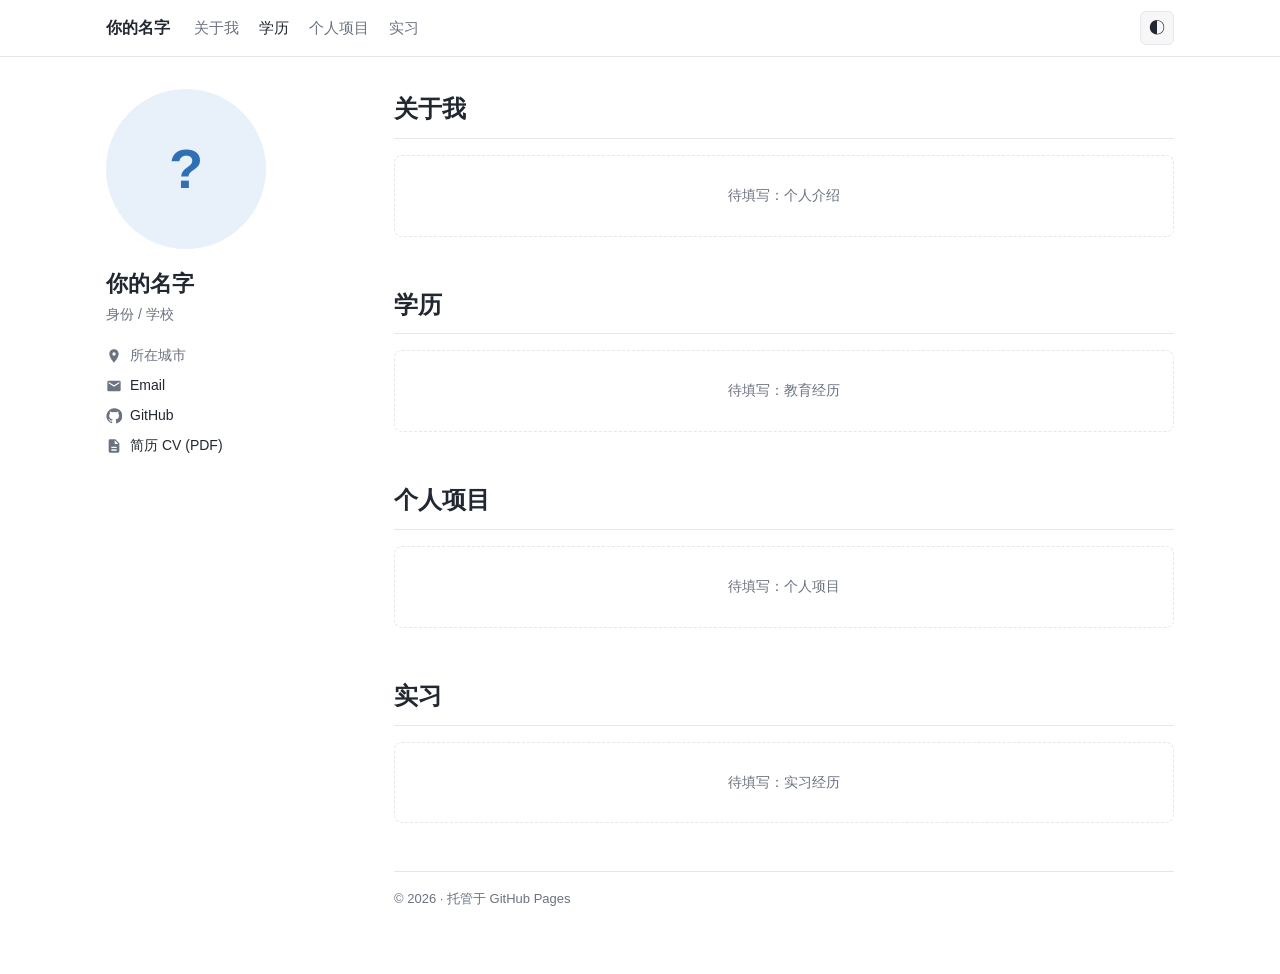
==== index.html @ 4b367ebe "Personal homepage skeleton Co-Authored-By: Claude Opus 5.5 <noreply@anthropic.com>" ====
<!doctype html>
<html lang="zh-CN">
<head>
<meta charset="utf-8">
<meta name="viewport" content="width=device-width, initial-scale=1">
<!-- ✏️ 改成你的名字 -->
<title>个人主页</title>
<meta name="description" content="个人主页：个人介绍、学历、个人项目与实习经历。">
<style>
  :root {
    --bg: #ffffff;
    --surface: #f7f7f8;
    --text: #222831;
    --muted: #6b7280;
    --line: #e5e7eb;
    --accent: #2f6fb3;
    --accent-soft: #e8f0fa;
    --warn-bg: #fff8e6;
    --warn-line: #f2c94c;
  }
  @media (prefers-color-scheme: dark) {
    :root:not([data-theme="light"]) {
      --bg: #16181d; --surface: #1f2228; --text: #e6e8eb; --muted: #9aa1ab;
      --line: #2e323a; --accent: #6aa8ec; --accent-soft: #1d2a3a;
      --warn-bg: #2a2516; --warn-line: #8a7020;
    }
  }
  :root[data-theme="dark"] {
    --bg: #16181d; --surface: #1f2228; --text: #e6e8eb; --muted: #9aa1ab;
    --line: #2e323a; --accent: #6aa8ec; --accent-soft: #1d2a3a;
    --warn-bg: #2a2516; --warn-line: #8a7020;
  }
  * { box-sizing: border-box; }
  html { scroll-behavior: smooth; scroll-padding-top: 72px; }
  body {
    margin: 0; background: var(--bg); color: var(--text);
    font-family: -apple-system, BlinkMacSystemFont, "Segoe UI", "PingFang SC",
                 "Hiragino Sans GB", "Microsoft YaHei", Roboto, sans-serif;
    font-size: 16px; line-height: 1.7;
  }
  a { color: var(--accent); text-decoration: none; }
  a:hover { text-decoration: underline; }

  /* ---------- 顶部导航 ---------- */
  .topbar {
    position: sticky; top: 0; z-index: 10;
    background: color-mix(in srgb, var(--bg) 92%, transparent);
    backdrop-filter: blur(8px);
    border-bottom: 1px solid var(--line);
  }
  .topbar-inner {
    max-width: 1100px; margin: 0 auto; padding: 0 16px;
    display: flex; align-items: center; gap: 24px; height: 56px;
  }
  .brand { font-weight: 700; color: var(--text); white-space: nowrap; }
  .nav { display: flex; gap: 20px; overflow-x: auto; scrollbar-width: none; flex: 1; }
  .nav::-webkit-scrollbar { display: none; }
  .nav a { color: var(--muted); white-space: nowrap; font-size: 15px; }
  .nav a:hover, .nav a.active { color: var(--text); text-decoration: none; }
  .theme-btn {
    border: 1px solid var(--line); background: var(--surface); color: var(--text);
    border-radius: 6px; width: 34px; height: 34px; cursor: pointer; font-size: 16px;
    flex-shrink: 0;
  }

  /* ---------- 主体布局 ---------- */
  .layout {
    max-width: 1100px; margin: 0 auto; padding: 32px 16px 64px;
    display: grid; grid-template-columns: 240px 1fr; gap: 48px;
  }
  .sidebar { position: sticky; top: 88px; align-self: start; }
  .avatar {
    width: 160px; height: 160px; border-radius: 50%; object-fit: cover;
    display: block; background: var(--accent-soft);
  }
  .avatar-fallback {
    width: 160px; height: 160px; border-radius: 50%;
    display: grid; place-items: center; font-size: 56px; font-weight: 700;
    background: var(--accent-soft); color: var(--accent);
  }
  .sidebar h1 { font-size: 22px; margin: 16px 0 2px; }
  .sidebar .role { color: var(--muted); font-size: 14px; margin: 0 0 16px; line-height: 1.5; }
  .links { list-style: none; padding: 0; margin: 0; font-size: 14px; }
  .links li { display: flex; align-items: center; gap: 8px; padding: 3px 0; color: var(--muted); }
  .links svg { width: 16px; height: 16px; flex-shrink: 0; fill: currentColor; }
  .links a { color: var(--text); }
  .links a:hover { color: var(--accent); }

  main { min-width: 0; }
  section { margin-bottom: 48px; }
  h2 {
    font-size: 24px; margin: 0 0 16px; padding-bottom: 8px;
    border-bottom: 1px solid var(--line);
  }
  h3 { font-size: 17px; margin: 0; }
  p { margin: 0 0 12px; }



  .entry { display: grid; grid-template-columns: 1fr auto; gap: 4px 16px; margin-bottom: 20px; }
  .entry .when { color: var(--muted); font-size: 14px; white-space: nowrap; font-variant-numeric: tabular-nums; }
  .entry .sub { grid-column: 1 / -1; color: var(--muted); font-size: 15px; }
  .entry .desc { grid-column: 1 / -1; font-size: 15px; margin-top: 4px; }

  .cards { display: grid; grid-template-columns: repeat(auto-fill, minmax(240px, 1fr)); gap: 16px; }
  .card {
    border: 1px solid var(--line); border-radius: 8px; padding: 16px;
    background: var(--surface);
  }
  .card p { font-size: 14px; color: var(--muted); margin: 6px 0 10px; }
  .tags { display: flex; flex-wrap: wrap; gap: 6px; }
  .tag {
    font-size: 12px; padding: 2px 8px; border-radius: 999px;
    background: var(--accent-soft); color: var(--accent);
  }


  .placeholder {
    border: 1.5px dashed var(--line); border-radius: 8px;
    padding: 28px 16px; text-align: center; color: var(--muted); font-size: 14px;
  }

  footer { color: var(--muted); font-size: 13px; border-top: 1px solid var(--line); padding-top: 16px; }

  /* ---------- 手机端 ---------- */
  @media (max-width: 760px) {
    .layout { grid-template-columns: 1fr; gap: 24px; padding-top: 24px; }
    .sidebar { position: static; display: grid; grid-template-columns: 96px 1fr; gap: 0 16px; align-items: center; }
    .avatar, .avatar-fallback { width: 96px; height: 96px; font-size: 36px; grid-row: span 2; }
    .sidebar h1 { margin-top: 0; }
    .sidebar .role { margin-bottom: 0; }
    .links { grid-column: 1 / -1; display: flex; flex-wrap: wrap; gap: 4px 16px; margin-top: 16px; }
    .brand { display: none; }
    .entry { grid-template-columns: 1fr; }
  }
</style>
</head>
<body>

<header class="topbar">
  <div class="topbar-inner">
    <!-- ✏️ 改成你的名字 -->
    <a class="brand" href="#">你的名字</a>
    <nav class="nav" id="nav">
      <a href="#about">关于我</a>
      <a href="#education">学历</a>
      <a href="#projects">个人项目</a>
      <a href="#internship">实习</a>
    </nav>
    <button class="theme-btn" id="themeBtn" aria-label="切换深浅色">◐</button>
  </div>
</header>

<div class="layout">
  <!-- ================= 左侧栏 ================= -->
  <aside class="sidebar">
    <!--
      ✏️ 头像：把你的照片命名为 avatar.jpg 放在和 index.html 同一目录，
      然后把下面这行的注释去掉，并删除 avatar-fallback 那个 div。
      <img class="avatar" src="avatar.jpg" alt="头像">
    -->
    <div class="avatar-fallback" aria-hidden="true">?</div>

    <h1>你的名字</h1>
    <p class="role">身份 / 学校</p>

    <ul class="links">
      <li>
        <svg viewBox="0 0 24 24"><path d="M12 2C8.1 2 5 5.1 5 9c0 5.2 7 13 7 13s7-7.8 7-13c0-3.9-3.1-7-7-7zm0 9.5a2.5 2.5 0 1 1 0-5 2.5 2.5 0 0 1 0 5z"/></svg>
        <span>所在城市</span>
      </li>
      <li>
        <svg viewBox="0 0 24 24"><path d="M20 4H4a2 2 0 0 0-2 2v12a2 2 0 0 0 2 2h16a2 2 0 0 0 2-2V6a2 2 0 0 0-2-2zm0 4-8 5-8-5V6l8 5 8-5v2z"/></svg>
        <a href="mailto:you@example.com">Email</a>
      </li>
      <li>
        <svg viewBox="0 0 24 24"><path d="M12 .5a11.5 11.5 0 0 0-3.6 22.4c.6.1.8-.3.8-.6v-2c-3.2.7-3.9-1.5-3.9-1.5-.5-1.3-1.3-1.7-1.3-1.7-1-.7.1-.7.1-.7 1.2.1 1.8 1.2 1.8 1.2 1 1.8 2.8 1.3 3.4 1 .1-.8.4-1.3.8-1.6-2.6-.3-5.3-1.3-5.3-5.7 0-1.3.5-2.3 1.2-3.1-.1-.3-.5-1.5.1-3.1 0 0 1-.3 3.2 1.2a11 11 0 0 1 5.8 0c2.2-1.5 3.2-1.2 3.2-1.2.6 1.6.2 2.8.1 3.1.8.8 1.2 1.9 1.2 3.1 0 4.4-2.7 5.4-5.3 5.7.4.4.8 1.1.8 2.2v3.3c0 .3.2.7.8.6A11.5 11.5 0 0 0 12 .5z"/></svg>
        <a href="https://github.com/your-username">GitHub</a>
      </li>
      <li>
        <svg viewBox="0 0 24 24"><path d="M14 2H6a2 2 0 0 0-2 2v16a2 2 0 0 0 2 2h12a2 2 0 0 0 2-2V8l-6-6zm-1 7V3.5L18.5 9H13zM8 13h8v2H8v-2zm0 4h8v2H8v-2z"/></svg>
        <a href="cv.pdf">简历 CV (PDF)</a>
      </li>
    </ul>
  </aside>

  <!-- ================= 右侧主内容 ================= -->
  <main>
    <section id="about">
      <h2>关于我</h2>
      <div class="placeholder">待填写：个人介绍</div>
      <!-- 示例：
      <p>你好！我是……</p>
      -->
    </section>

    <section id="education">
      <h2>学历</h2>
      <div class="placeholder">待填写：教育经历</div>
      <!-- 示例（每段学历复制一个 entry）：
      <div class="entry">
        <h3>学校名称 · 专业 学位</h3>
        <span class="when">2021 – 2025</span>
        <span class="sub">GPA / 排名 / 荣誉</span>
      </div>
      -->
    </section>

    <section id="projects">
      <h2>个人项目</h2>
      <div class="placeholder">待填写：个人项目</div>
      <!-- 示例（把 placeholder 换成下面的 cards，每个项目一个 card）：
      <div class="cards">
        <div class="card">
          <h3><a href="https://github.com/你的用户名/项目名">项目名称</a></h3>
          <p>一句话介绍项目。</p>
          <div class="tags"><span class="tag">技术栈</span></div>
        </div>
      </div>
      -->
    </section>

    <section id="internship">
      <h2>实习</h2>
      <div class="placeholder">待填写：实习经历</div>
      <!-- 示例（每段实习复制一个 entry）：
      <div class="entry">
        <h3>公司名称 · 职位</h3>
        <span class="when">2026.07 – 2026.09</span>
        <span class="sub">部门 / 团队</span>
        <p class="desc">做了什么、取得了什么成果。</p>
      </div>
      -->
    </section>

    <footer>
      © <span id="year"></span> · 托管于 GitHub Pages
    </footer>
  </main>
</div>

<script>
  document.getElementById('year').textContent = new Date().getFullYear();

  // 深浅色切换（记住访客的选择）
  const root = document.documentElement;
  try { const t = localStorage.getItem('theme'); if (t) root.dataset.theme = t; } catch (e) {}
  document.getElementById('themeBtn').addEventListener('click', () => {
    const dark = root.dataset.theme
      ? root.dataset.theme === 'dark'
      : matchMedia('(prefers-color-scheme: dark)').matches;
    root.dataset.theme = dark ? 'light' : 'dark';
    try { localStorage.setItem('theme', root.dataset.theme); } catch (e) {}
  });

  // 滚动时高亮当前导航项
  const links = [...document.querySelectorAll('#nav a')];
  const obs = new IntersectionObserver(entries => {
    entries.forEach(e => {
      if (e.isIntersecting) {
        links.forEach(a => a.classList.toggle('active', a.getAttribute('href') === '#' + e.target.id));
      }
    });
  }, { rootMargin: '-40% 0px -55% 0px' });
  document.querySelectorAll('main section').forEach(s => obs.observe(s));
</script>
</body>
</html>
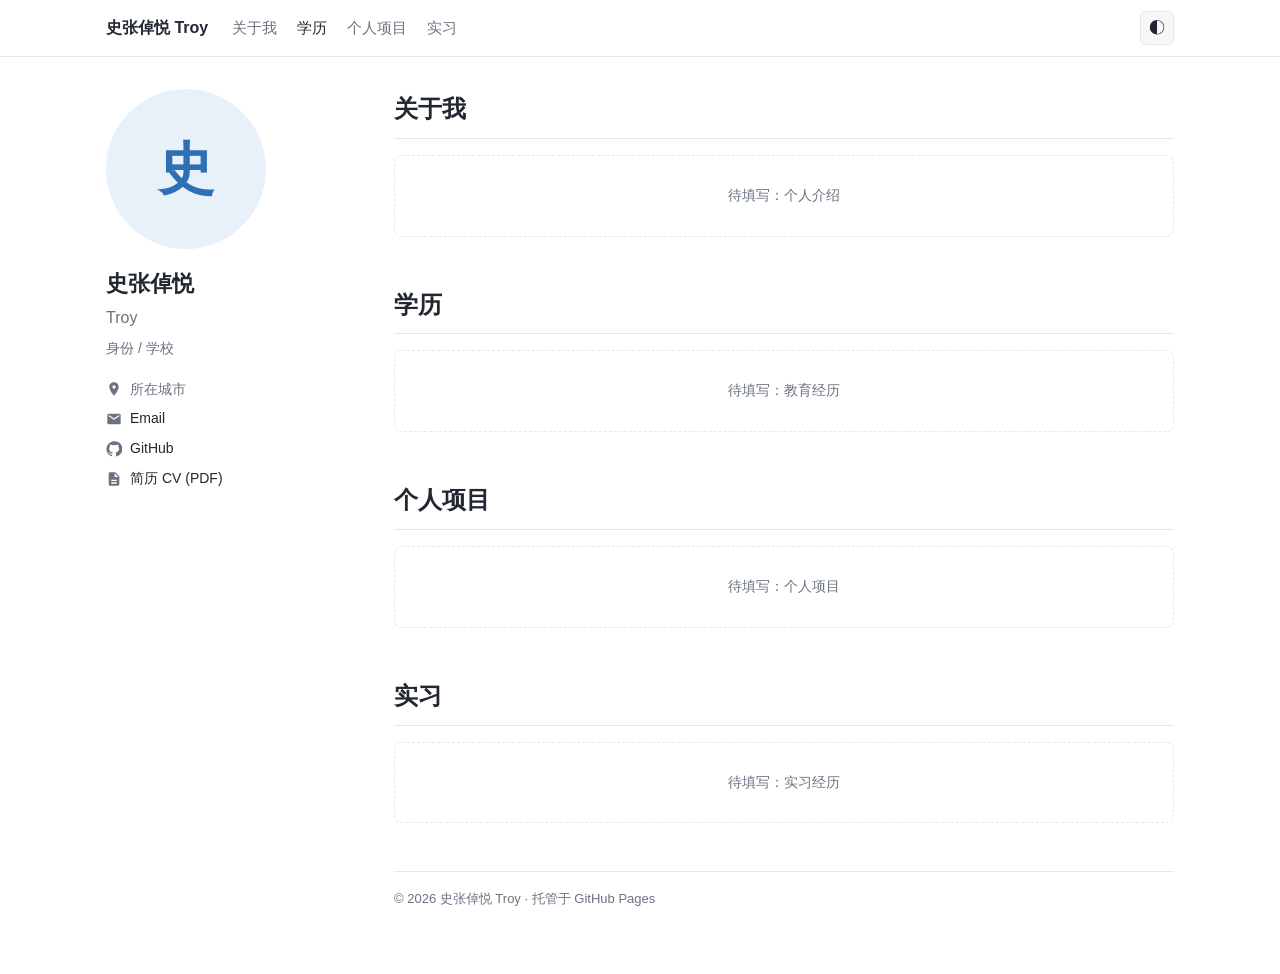
==== commit b6f6fd68: "Add name 史张倬悦 / Troy Co-Authored-By: Claude Opus 5.5 <noreply@anthropic.com>" ====
--- a/index.html
+++ b/index.html
@@ -3,9 +3,8 @@
 <head>
 <meta charset="utf-8">
 <meta name="viewport" content="width=device-width, initial-scale=1">
-<!-- ✏️ 改成你的名字 -->
-<title>个人主页</title>
-<meta name="description" content="个人主页：个人介绍、学历、个人项目与实习经历。">
+<title>史张倬悦 Troy · 个人主页</title>
+<meta name="description" content="史张倬悦（Troy）的个人主页：个人介绍、学历、个人项目与实习经历。">
 <style>
   :root {
     --bg: #ffffff;
@@ -79,6 +78,7 @@
     background: var(--accent-soft); color: var(--accent);
   }
   .sidebar h1 { font-size: 22px; margin: 16px 0 2px; }
+  .sidebar .en-name { font-size: 16px; margin: 0 0 6px; color: var(--muted); }
   .sidebar .role { color: var(--muted); font-size: 14px; margin: 0 0 16px; line-height: 1.5; }
   .links { list-style: none; padding: 0; margin: 0; font-size: 14px; }
   .links li { display: flex; align-items: center; gap: 8px; padding: 3px 0; color: var(--muted); }
@@ -126,9 +126,10 @@
   @media (max-width: 760px) {
     .layout { grid-template-columns: 1fr; gap: 24px; padding-top: 24px; }
     .sidebar { position: static; display: grid; grid-template-columns: 96px 1fr; gap: 0 16px; align-items: center; }
-    .avatar, .avatar-fallback { width: 96px; height: 96px; font-size: 36px; grid-row: span 2; }
+    .avatar, .avatar-fallback { width: 96px; height: 96px; font-size: 36px; grid-row: span 3; }
     .sidebar h1 { margin-top: 0; }
     .sidebar .role { margin-bottom: 0; }
+    .sidebar .en-name { margin: 0; }
     .links { grid-column: 1 / -1; display: flex; flex-wrap: wrap; gap: 4px 16px; margin-top: 16px; }
     .brand { display: none; }
     .entry { grid-template-columns: 1fr; }
@@ -139,8 +140,7 @@
 
 <header class="topbar">
   <div class="topbar-inner">
-    <!-- ✏️ 改成你的名字 -->
-    <a class="brand" href="#">你的名字</a>
+    <a class="brand" href="#">史张倬悦 Troy</a>
     <nav class="nav" id="nav">
       <a href="#about">关于我</a>
       <a href="#education">学历</a>
@@ -157,11 +157,12 @@
     <!--
       ✏️ 头像：把你的照片命名为 avatar.jpg 放在和 index.html 同一目录，
       然后把下面这行的注释去掉，并删除 avatar-fallback 那个 div。
-      <img class="avatar" src="avatar.jpg" alt="头像">
+      <img class="avatar" src="avatar.jpg" alt="史张倬悦的头像">
     -->
-    <div class="avatar-fallback" aria-hidden="true">?</div>
-
-    <h1>你的名字</h1>
+    <div class="avatar-fallback" aria-hidden="true">史</div>
+
+    <h1>史张倬悦</h1>
+    <p class="en-name">Troy</p>
     <p class="role">身份 / 学校</p>
 
     <ul class="links">
@@ -234,7 +235,7 @@
     </section>
 
     <footer>
-      © <span id="year"></span> · 托管于 GitHub Pages
+      © <span id="year"></span> 史张倬悦 Troy · 托管于 GitHub Pages
     </footer>
   </main>
 </div>
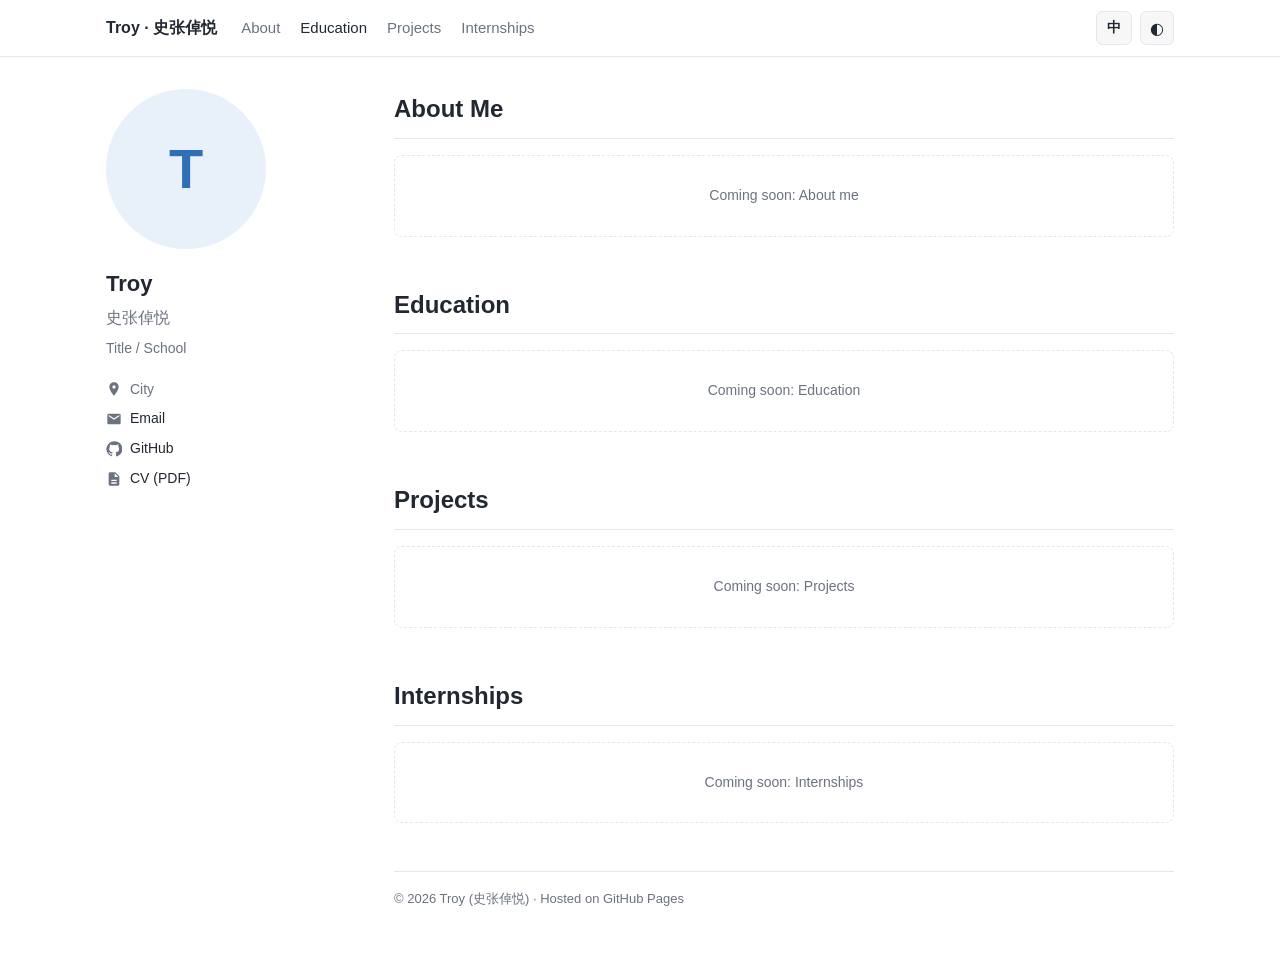
==== commit 7f5d06d9: "Add Chinese/English language toggle Co-Authored-By: Claude Opus 5.5 <noreply@anthropic.com>" ====
--- a/index.html
+++ b/index.html
@@ -1,5 +1,5 @@
 <!doctype html>
-<html lang="zh-CN">
+<html lang="zh-CN" data-lang="zh">
 <head>
 <meta charset="utf-8">
 <meta name="viewport" content="width=device-width, initial-scale=1">
@@ -56,6 +56,13 @@
   .nav::-webkit-scrollbar { display: none; }
   .nav a { color: var(--muted); white-space: nowrap; font-size: 15px; }
   .nav a:hover, .nav a.active { color: var(--text); text-decoration: none; }
+  /* 中英切换：html[data-lang] 决定显示 .zh 还是 .en */
+  html[data-lang="zh"] .en, html[data-lang="en"] .zh { display: none !important; }
+  .tools { display: flex; gap: 8px; flex-shrink: 0; }
+  .lang-btn {
+    border: 1px solid var(--line); background: var(--surface); color: var(--text);
+    border-radius: 6px; height: 34px; padding: 0 10px; cursor: pointer; font-size: 14px; font-weight: 600;
+  }
   .theme-btn {
     border: 1px solid var(--line); background: var(--surface); color: var(--text);
     border-radius: 6px; width: 34px; height: 34px; cursor: pointer; font-size: 16px;
@@ -140,14 +147,17 @@
 
 <header class="topbar">
   <div class="topbar-inner">
-    <a class="brand" href="#">史张倬悦 Troy</a>
+    <a class="brand" href="#"><span class="zh">史张倬悦 Troy</span><span class="en">Troy · 史张倬悦</span></a>
     <nav class="nav" id="nav">
-      <a href="#about">关于我</a>
-      <a href="#education">学历</a>
-      <a href="#projects">个人项目</a>
-      <a href="#internship">实习</a>
+      <a href="#about"><span class="zh">关于我</span><span class="en">About</span></a>
+      <a href="#education"><span class="zh">学历</span><span class="en">Education</span></a>
+      <a href="#projects"><span class="zh">个人项目</span><span class="en">Projects</span></a>
+      <a href="#internship"><span class="zh">实习</span><span class="en">Internships</span></a>
     </nav>
-    <button class="theme-btn" id="themeBtn" aria-label="切换深浅色">◐</button>
+    <div class="tools">
+      <button class="lang-btn" id="langBtn" aria-label="Switch language / 切换语言"><span class="zh">EN</span><span class="en">中</span></button>
+      <button class="theme-btn" id="themeBtn" aria-label="Toggle dark mode / 切换深浅色">◐</button>
+    </div>
   </div>
 </header>
 
@@ -159,16 +169,16 @@
       然后把下面这行的注释去掉，并删除 avatar-fallback 那个 div。
       <img class="avatar" src="avatar.jpg" alt="史张倬悦的头像">
     -->
-    <div class="avatar-fallback" aria-hidden="true">史</div>
-
-    <h1>史张倬悦</h1>
-    <p class="en-name">Troy</p>
-    <p class="role">身份 / 学校</p>
+    <div class="avatar-fallback" aria-hidden="true"><span class="zh">史</span><span class="en">T</span></div>
+
+    <h1><span class="zh">史张倬悦</span><span class="en">Troy</span></h1>
+    <p class="en-name"><span class="zh">Troy</span><span class="en">史张倬悦</span></p>
+    <p class="role"><span class="zh">身份 / 学校</span><span class="en">Title / School</span></p>
 
     <ul class="links">
       <li>
         <svg viewBox="0 0 24 24"><path d="M12 2C8.1 2 5 5.1 5 9c0 5.2 7 13 7 13s7-7.8 7-13c0-3.9-3.1-7-7-7zm0 9.5a2.5 2.5 0 1 1 0-5 2.5 2.5 0 0 1 0 5z"/></svg>
-        <span>所在城市</span>
+        <span><span class="zh">所在城市</span><span class="en">City</span></span>
       </li>
       <li>
         <svg viewBox="0 0 24 24"><path d="M20 4H4a2 2 0 0 0-2 2v12a2 2 0 0 0 2 2h16a2 2 0 0 0 2-2V6a2 2 0 0 0-2-2zm0 4-8 5-8-5V6l8 5 8-5v2z"/></svg>
@@ -180,7 +190,7 @@
       </li>
       <li>
         <svg viewBox="0 0 24 24"><path d="M14 2H6a2 2 0 0 0-2 2v16a2 2 0 0 0 2 2h12a2 2 0 0 0 2-2V8l-6-6zm-1 7V3.5L18.5 9H13zM8 13h8v2H8v-2zm0 4h8v2H8v-2z"/></svg>
-        <a href="cv.pdf">简历 CV (PDF)</a>
+        <a href="cv.pdf"><span class="zh">简历 (PDF)</span><span class="en">CV (PDF)</span></a>
       </li>
     </ul>
   </aside>
@@ -188,16 +198,17 @@
   <!-- ================= 右侧主内容 ================= -->
   <main>
     <section id="about">
-      <h2>关于我</h2>
-      <div class="placeholder">待填写：个人介绍</div>
-      <!-- 示例：
-      <p>你好！我是……</p>
+      <h2><span class="zh">关于我</span><span class="en">About Me</span></h2>
+      <div class="placeholder"><span class="zh">待填写：个人介绍</span><span class="en">Coming soon: About me</span></div>
+      <!-- 示例（中英文各写一份，class="zh" 中文、class="en" 英文）：
+      <p class="zh">你好！我是……</p>
+      <p class="en">Hi! I'm Troy……</p>
       -->
     </section>
 
     <section id="education">
-      <h2>学历</h2>
-      <div class="placeholder">待填写：教育经历</div>
+      <h2><span class="zh">学历</span><span class="en">Education</span></h2>
+      <div class="placeholder"><span class="zh">待填写：教育经历</span><span class="en">Coming soon: Education</span></div>
       <!-- 示例（每段学历复制一个 entry）：
       <div class="entry">
         <h3>学校名称 · 专业 学位</h3>
@@ -208,8 +219,8 @@
     </section>
 
     <section id="projects">
-      <h2>个人项目</h2>
-      <div class="placeholder">待填写：个人项目</div>
+      <h2><span class="zh">个人项目</span><span class="en">Projects</span></h2>
+      <div class="placeholder"><span class="zh">待填写：个人项目</span><span class="en">Coming soon: Projects</span></div>
       <!-- 示例（把 placeholder 换成下面的 cards，每个项目一个 card）：
       <div class="cards">
         <div class="card">
@@ -222,8 +233,8 @@
     </section>
 
     <section id="internship">
-      <h2>实习</h2>
-      <div class="placeholder">待填写：实习经历</div>
+      <h2><span class="zh">实习</span><span class="en">Internships</span></h2>
+      <div class="placeholder"><span class="zh">待填写：实习经历</span><span class="en">Coming soon: Internships</span></div>
       <!-- 示例（每段实习复制一个 entry）：
       <div class="entry">
         <h3>公司名称 · 职位</h3>
@@ -235,13 +246,31 @@
     </section>
 
     <footer>
-      © <span id="year"></span> 史张倬悦 Troy · 托管于 GitHub Pages
+      © <span id="year"></span> <span class="zh">史张倬悦 Troy · 托管于 GitHub Pages</span><span class="en">Troy (史张倬悦) · Hosted on GitHub Pages</span>
     </footer>
   </main>
 </div>
 
 <script>
   document.getElementById('year').textContent = new Date().getFullYear();
+
+  // 中英文切换：优先用访客上次的选择，否则按浏览器语言
+  const TITLES = { zh: '史张倬悦 Troy · 个人主页', en: 'Troy (史张倬悦) · Personal Homepage' };
+  function setLang(lang) {
+    document.documentElement.dataset.lang = lang;
+    document.documentElement.lang = lang === 'zh' ? 'zh-CN' : 'en';
+    document.title = TITLES[lang];
+    try { localStorage.setItem('lang', lang); } catch (e) {}
+  }
+  let initLang = null;
+  try { initLang = localStorage.getItem('lang'); } catch (e) {}
+  if (initLang !== 'zh' && initLang !== 'en') {
+    initLang = (navigator.language || 'zh').toLowerCase().startsWith('zh') ? 'zh' : 'en';
+  }
+  setLang(initLang);
+  document.getElementById('langBtn').addEventListener('click', () => {
+    setLang(document.documentElement.dataset.lang === 'zh' ? 'en' : 'zh');
+  });
 
   // 深浅色切换（记住访客的选择）
   const root = document.documentElement;
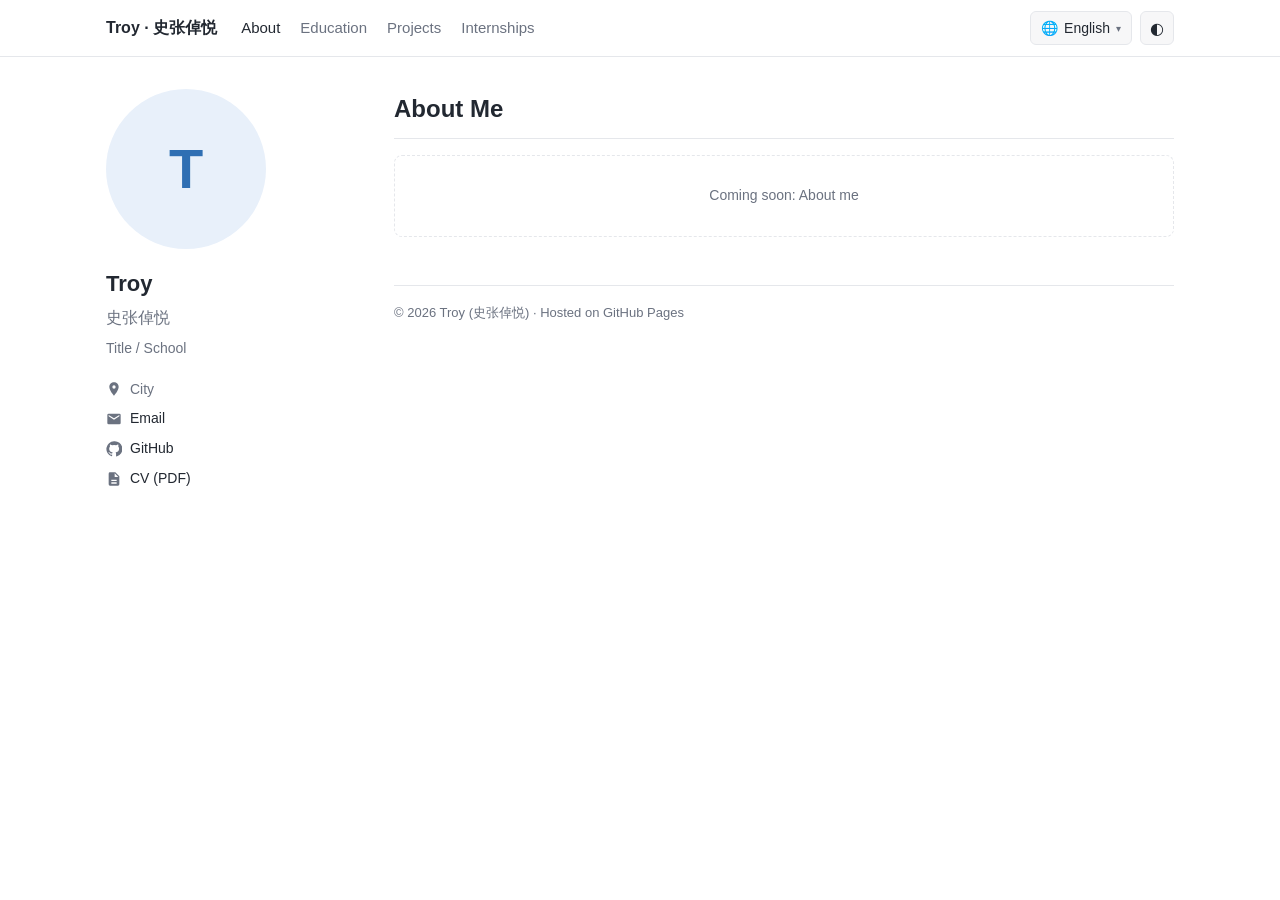
==== commit 1b27ff1e: "Split into separate pages; language dropdown menu Co-Authored-By: Claude Opus 5.5 <noreply@anthropic" ====
--- a/index.html
+++ b/index.html
@@ -4,295 +4,39 @@
 <meta charset="utf-8">
 <meta name="viewport" content="width=device-width, initial-scale=1">
 <title>史张倬悦 Troy · 个人主页</title>
-<meta name="description" content="史张倬悦（Troy）的个人主页：个人介绍、学历、个人项目与实习经历。">
-<style>
-  :root {
-    --bg: #ffffff;
-    --surface: #f7f7f8;
-    --text: #222831;
-    --muted: #6b7280;
-    --line: #e5e7eb;
-    --accent: #2f6fb3;
-    --accent-soft: #e8f0fa;
-    --warn-bg: #fff8e6;
-    --warn-line: #f2c94c;
-  }
-  @media (prefers-color-scheme: dark) {
-    :root:not([data-theme="light"]) {
-      --bg: #16181d; --surface: #1f2228; --text: #e6e8eb; --muted: #9aa1ab;
-      --line: #2e323a; --accent: #6aa8ec; --accent-soft: #1d2a3a;
-      --warn-bg: #2a2516; --warn-line: #8a7020;
-    }
-  }
-  :root[data-theme="dark"] {
-    --bg: #16181d; --surface: #1f2228; --text: #e6e8eb; --muted: #9aa1ab;
-    --line: #2e323a; --accent: #6aa8ec; --accent-soft: #1d2a3a;
-    --warn-bg: #2a2516; --warn-line: #8a7020;
-  }
-  * { box-sizing: border-box; }
-  html { scroll-behavior: smooth; scroll-padding-top: 72px; }
-  body {
-    margin: 0; background: var(--bg); color: var(--text);
-    font-family: -apple-system, BlinkMacSystemFont, "Segoe UI", "PingFang SC",
-                 "Hiragino Sans GB", "Microsoft YaHei", Roboto, sans-serif;
-    font-size: 16px; line-height: 1.7;
-  }
-  a { color: var(--accent); text-decoration: none; }
-  a:hover { text-decoration: underline; }
-
-  /* ---------- 顶部导航 ---------- */
-  .topbar {
-    position: sticky; top: 0; z-index: 10;
-    background: color-mix(in srgb, var(--bg) 92%, transparent);
-    backdrop-filter: blur(8px);
-    border-bottom: 1px solid var(--line);
-  }
-  .topbar-inner {
-    max-width: 1100px; margin: 0 auto; padding: 0 16px;
-    display: flex; align-items: center; gap: 24px; height: 56px;
-  }
-  .brand { font-weight: 700; color: var(--text); white-space: nowrap; }
-  .nav { display: flex; gap: 20px; overflow-x: auto; scrollbar-width: none; flex: 1; }
-  .nav::-webkit-scrollbar { display: none; }
-  .nav a { color: var(--muted); white-space: nowrap; font-size: 15px; }
-  .nav a:hover, .nav a.active { color: var(--text); text-decoration: none; }
-  /* 中英切换：html[data-lang] 决定显示 .zh 还是 .en */
-  html[data-lang="zh"] .en, html[data-lang="en"] .zh { display: none !important; }
-  .tools { display: flex; gap: 8px; flex-shrink: 0; }
-  .lang-btn {
-    border: 1px solid var(--line); background: var(--surface); color: var(--text);
-    border-radius: 6px; height: 34px; padding: 0 10px; cursor: pointer; font-size: 14px; font-weight: 600;
-  }
-  .theme-btn {
-    border: 1px solid var(--line); background: var(--surface); color: var(--text);
-    border-radius: 6px; width: 34px; height: 34px; cursor: pointer; font-size: 16px;
-    flex-shrink: 0;
-  }
-
-  /* ---------- 主体布局 ---------- */
-  .layout {
-    max-width: 1100px; margin: 0 auto; padding: 32px 16px 64px;
-    display: grid; grid-template-columns: 240px 1fr; gap: 48px;
-  }
-  .sidebar { position: sticky; top: 88px; align-self: start; }
-  .avatar {
-    width: 160px; height: 160px; border-radius: 50%; object-fit: cover;
-    display: block; background: var(--accent-soft);
-  }
-  .avatar-fallback {
-    width: 160px; height: 160px; border-radius: 50%;
-    display: grid; place-items: center; font-size: 56px; font-weight: 700;
-    background: var(--accent-soft); color: var(--accent);
-  }
-  .sidebar h1 { font-size: 22px; margin: 16px 0 2px; }
-  .sidebar .en-name { font-size: 16px; margin: 0 0 6px; color: var(--muted); }
-  .sidebar .role { color: var(--muted); font-size: 14px; margin: 0 0 16px; line-height: 1.5; }
-  .links { list-style: none; padding: 0; margin: 0; font-size: 14px; }
-  .links li { display: flex; align-items: center; gap: 8px; padding: 3px 0; color: var(--muted); }
-  .links svg { width: 16px; height: 16px; flex-shrink: 0; fill: currentColor; }
-  .links a { color: var(--text); }
-  .links a:hover { color: var(--accent); }
-
-  main { min-width: 0; }
-  section { margin-bottom: 48px; }
-  h2 {
-    font-size: 24px; margin: 0 0 16px; padding-bottom: 8px;
-    border-bottom: 1px solid var(--line);
-  }
-  h3 { font-size: 17px; margin: 0; }
-  p { margin: 0 0 12px; }
-
-
-
-  .entry { display: grid; grid-template-columns: 1fr auto; gap: 4px 16px; margin-bottom: 20px; }
-  .entry .when { color: var(--muted); font-size: 14px; white-space: nowrap; font-variant-numeric: tabular-nums; }
-  .entry .sub { grid-column: 1 / -1; color: var(--muted); font-size: 15px; }
-  .entry .desc { grid-column: 1 / -1; font-size: 15px; margin-top: 4px; }
-
-  .cards { display: grid; grid-template-columns: repeat(auto-fill, minmax(240px, 1fr)); gap: 16px; }
-  .card {
-    border: 1px solid var(--line); border-radius: 8px; padding: 16px;
-    background: var(--surface);
-  }
-  .card p { font-size: 14px; color: var(--muted); margin: 6px 0 10px; }
-  .tags { display: flex; flex-wrap: wrap; gap: 6px; }
-  .tag {
-    font-size: 12px; padding: 2px 8px; border-radius: 999px;
-    background: var(--accent-soft); color: var(--accent);
-  }
-
-
-  .placeholder {
-    border: 1.5px dashed var(--line); border-radius: 8px;
-    padding: 28px 16px; text-align: center; color: var(--muted); font-size: 14px;
-  }
-
-  footer { color: var(--muted); font-size: 13px; border-top: 1px solid var(--line); padding-top: 16px; }
-
-  /* ---------- 手机端 ---------- */
-  @media (max-width: 760px) {
-    .layout { grid-template-columns: 1fr; gap: 24px; padding-top: 24px; }
-    .sidebar { position: static; display: grid; grid-template-columns: 96px 1fr; gap: 0 16px; align-items: center; }
-    .avatar, .avatar-fallback { width: 96px; height: 96px; font-size: 36px; grid-row: span 3; }
-    .sidebar h1 { margin-top: 0; }
-    .sidebar .role { margin-bottom: 0; }
-    .sidebar .en-name { margin: 0; }
-    .links { grid-column: 1 / -1; display: flex; flex-wrap: wrap; gap: 4px 16px; margin-top: 16px; }
-    .brand { display: none; }
-    .entry { grid-template-columns: 1fr; }
-  }
-</style>
+<meta name="description" content="史张倬悦（Troy）的个人主页 · Personal homepage of Troy">
+<link rel="stylesheet" href="assets/style.css">
+<script>
+  // 尽早设置语言和深浅色，避免页面闪一下
+  (function () {
+    var r = document.documentElement, l = null, th = null;
+    try { l = localStorage.getItem('lang'); th = localStorage.getItem('theme'); } catch (e) {}
+    if (l !== 'zh' && l !== 'en') l = (navigator.language || 'zh').toLowerCase().indexOf('zh') === 0 ? 'zh' : 'en';
+    r.dataset.lang = l; r.lang = l === 'zh' ? 'zh-CN' : 'en';
+    if (th) r.dataset.theme = th;
+  })();
+</script>
 </head>
-<body>
-
-<header class="topbar">
-  <div class="topbar-inner">
-    <a class="brand" href="#"><span class="zh">史张倬悦 Troy</span><span class="en">Troy · 史张倬悦</span></a>
-    <nav class="nav" id="nav">
-      <a href="#about"><span class="zh">关于我</span><span class="en">About</span></a>
-      <a href="#education"><span class="zh">学历</span><span class="en">Education</span></a>
-      <a href="#projects"><span class="zh">个人项目</span><span class="en">Projects</span></a>
-      <a href="#internship"><span class="zh">实习</span><span class="en">Internships</span></a>
-    </nav>
-    <div class="tools">
-      <button class="lang-btn" id="langBtn" aria-label="Switch language / 切换语言"><span class="zh">EN</span><span class="en">中</span></button>
-      <button class="theme-btn" id="themeBtn" aria-label="Toggle dark mode / 切换深浅色">◐</button>
-    </div>
-  </div>
-</header>
-
+<body data-page="about" data-title='{"zh":"史张倬悦 Troy · 个人主页","en":"Troy (史张倬悦) · Personal Homepage"}'>
+<div id="topbar"></div>
 <div class="layout">
-  <!-- ================= 左侧栏 ================= -->
-  <aside class="sidebar">
-    <!--
-      ✏️ 头像：把你的照片命名为 avatar.jpg 放在和 index.html 同一目录，
-      然后把下面这行的注释去掉，并删除 avatar-fallback 那个 div。
-      <img class="avatar" src="avatar.jpg" alt="史张倬悦的头像">
-    -->
-    <div class="avatar-fallback" aria-hidden="true"><span class="zh">史</span><span class="en">T</span></div>
-
-    <h1><span class="zh">史张倬悦</span><span class="en">Troy</span></h1>
-    <p class="en-name"><span class="zh">Troy</span><span class="en">史张倬悦</span></p>
-    <p class="role"><span class="zh">身份 / 学校</span><span class="en">Title / School</span></p>
-
-    <ul class="links">
-      <li>
-        <svg viewBox="0 0 24 24"><path d="M12 2C8.1 2 5 5.1 5 9c0 5.2 7 13 7 13s7-7.8 7-13c0-3.9-3.1-7-7-7zm0 9.5a2.5 2.5 0 1 1 0-5 2.5 2.5 0 0 1 0 5z"/></svg>
-        <span><span class="zh">所在城市</span><span class="en">City</span></span>
-      </li>
-      <li>
-        <svg viewBox="0 0 24 24"><path d="M20 4H4a2 2 0 0 0-2 2v12a2 2 0 0 0 2 2h16a2 2 0 0 0 2-2V6a2 2 0 0 0-2-2zm0 4-8 5-8-5V6l8 5 8-5v2z"/></svg>
-        <a href="mailto:you@example.com">Email</a>
-      </li>
-      <li>
-        <svg viewBox="0 0 24 24"><path d="M12 .5a11.5 11.5 0 0 0-3.6 22.4c.6.1.8-.3.8-.6v-2c-3.2.7-3.9-1.5-3.9-1.5-.5-1.3-1.3-1.7-1.3-1.7-1-.7.1-.7.1-.7 1.2.1 1.8 1.2 1.8 1.2 1 1.8 2.8 1.3 3.4 1 .1-.8.4-1.3.8-1.6-2.6-.3-5.3-1.3-5.3-5.7 0-1.3.5-2.3 1.2-3.1-.1-.3-.5-1.5.1-3.1 0 0 1-.3 3.2 1.2a11 11 0 0 1 5.8 0c2.2-1.5 3.2-1.2 3.2-1.2.6 1.6.2 2.8.1 3.1.8.8 1.2 1.9 1.2 3.1 0 4.4-2.7 5.4-5.3 5.7.4.4.8 1.1.8 2.2v3.3c0 .3.2.7.8.6A11.5 11.5 0 0 0 12 .5z"/></svg>
-        <a href="https://github.com/your-username">GitHub</a>
-      </li>
-      <li>
-        <svg viewBox="0 0 24 24"><path d="M14 2H6a2 2 0 0 0-2 2v16a2 2 0 0 0 2 2h12a2 2 0 0 0 2-2V8l-6-6zm-1 7V3.5L18.5 9H13zM8 13h8v2H8v-2zm0 4h8v2H8v-2z"/></svg>
-        <a href="cv.pdf"><span class="zh">简历 (PDF)</span><span class="en">CV (PDF)</span></a>
-      </li>
-    </ul>
-  </aside>
-
-  <!-- ================= 右侧主内容 ================= -->
+  <div id="sidebar"></div>
   <main>
-    <section id="about">
+    <section>
       <h2><span class="zh">关于我</span><span class="en">About Me</span></h2>
       <div class="placeholder"><span class="zh">待填写：个人介绍</span><span class="en">Coming soon: About me</span></div>
-      <!-- 示例（中英文各写一份，class="zh" 中文、class="en" 英文）：
-      <p class="zh">你好！我是……</p>
+      <!-- ✏️ 在这里写个人介绍，中英文各一份，然后删掉上面的 placeholder：
+      <p class="zh">你好！我是史张倬悦……</p>
       <p class="en">Hi! I'm Troy……</p>
       -->
     </section>
 
-    <section id="education">
-      <h2><span class="zh">学历</span><span class="en">Education</span></h2>
-      <div class="placeholder"><span class="zh">待填写：教育经历</span><span class="en">Coming soon: Education</span></div>
-      <!-- 示例（每段学历复制一个 entry）：
-      <div class="entry">
-        <h3>学校名称 · 专业 学位</h3>
-        <span class="when">2021 – 2025</span>
-        <span class="sub">GPA / 排名 / 荣誉</span>
-      </div>
-      -->
-    </section>
-
-    <section id="projects">
-      <h2><span class="zh">个人项目</span><span class="en">Projects</span></h2>
-      <div class="placeholder"><span class="zh">待填写：个人项目</span><span class="en">Coming soon: Projects</span></div>
-      <!-- 示例（把 placeholder 换成下面的 cards，每个项目一个 card）：
-      <div class="cards">
-        <div class="card">
-          <h3><a href="https://github.com/你的用户名/项目名">项目名称</a></h3>
-          <p>一句话介绍项目。</p>
-          <div class="tags"><span class="tag">技术栈</span></div>
-        </div>
-      </div>
-      -->
-    </section>
-
-    <section id="internship">
-      <h2><span class="zh">实习</span><span class="en">Internships</span></h2>
-      <div class="placeholder"><span class="zh">待填写：实习经历</span><span class="en">Coming soon: Internships</span></div>
-      <!-- 示例（每段实习复制一个 entry）：
-      <div class="entry">
-        <h3>公司名称 · 职位</h3>
-        <span class="when">2026.07 – 2026.09</span>
-        <span class="sub">部门 / 团队</span>
-        <p class="desc">做了什么、取得了什么成果。</p>
-      </div>
-      -->
-    </section>
-
     <footer>
-      © <span id="year"></span> <span class="zh">史张倬悦 Troy · 托管于 GitHub Pages</span><span class="en">Troy (史张倬悦) · Hosted on GitHub Pages</span>
+      © <span id="year"></span>
+      <span class="zh">史张倬悦 Troy · 托管于 GitHub Pages</span><span class="en">Troy (史张倬悦) · Hosted on GitHub Pages</span>
     </footer>
   </main>
 </div>
-
-<script>
-  document.getElementById('year').textContent = new Date().getFullYear();
-
-  // 中英文切换：优先用访客上次的选择，否则按浏览器语言
-  const TITLES = { zh: '史张倬悦 Troy · 个人主页', en: 'Troy (史张倬悦) · Personal Homepage' };
-  function setLang(lang) {
-    document.documentElement.dataset.lang = lang;
-    document.documentElement.lang = lang === 'zh' ? 'zh-CN' : 'en';
-    document.title = TITLES[lang];
-    try { localStorage.setItem('lang', lang); } catch (e) {}
-  }
-  let initLang = null;
-  try { initLang = localStorage.getItem('lang'); } catch (e) {}
-  if (initLang !== 'zh' && initLang !== 'en') {
-    initLang = (navigator.language || 'zh').toLowerCase().startsWith('zh') ? 'zh' : 'en';
-  }
-  setLang(initLang);
-  document.getElementById('langBtn').addEventListener('click', () => {
-    setLang(document.documentElement.dataset.lang === 'zh' ? 'en' : 'zh');
-  });
-
-  // 深浅色切换（记住访客的选择）
-  const root = document.documentElement;
-  try { const t = localStorage.getItem('theme'); if (t) root.dataset.theme = t; } catch (e) {}
-  document.getElementById('themeBtn').addEventListener('click', () => {
-    const dark = root.dataset.theme
-      ? root.dataset.theme === 'dark'
-      : matchMedia('(prefers-color-scheme: dark)').matches;
-    root.dataset.theme = dark ? 'light' : 'dark';
-    try { localStorage.setItem('theme', root.dataset.theme); } catch (e) {}
-  });
-
-  // 滚动时高亮当前导航项
-  const links = [...document.querySelectorAll('#nav a')];
-  const obs = new IntersectionObserver(entries => {
-    entries.forEach(e => {
-      if (e.isIntersecting) {
-        links.forEach(a => a.classList.toggle('active', a.getAttribute('href') === '#' + e.target.id));
-      }
-    });
-  }, { rootMargin: '-40% 0px -55% 0px' });
-  document.querySelectorAll('main section').forEach(s => obs.observe(s));
-</script>
+<script src="assets/site.js"></script>
 </body>
 </html>
--- a/assets/style.css
+++ b/assets/style.css
@@ -0,0 +1,156 @@
+  :root {
+    --bg: #ffffff;
+    --surface: #f7f7f8;
+    --text: #222831;
+    --muted: #6b7280;
+    --line: #e5e7eb;
+    --accent: #2f6fb3;
+    --accent-soft: #e8f0fa;
+    --warn-bg: #fff8e6;
+    --warn-line: #f2c94c;
+  }
+  @media (prefers-color-scheme: dark) {
+    :root:not([data-theme="light"]) {
+      --bg: #16181d; --surface: #1f2228; --text: #e6e8eb; --muted: #9aa1ab;
+      --line: #2e323a; --accent: #6aa8ec; --accent-soft: #1d2a3a;
+      --warn-bg: #2a2516; --warn-line: #8a7020;
+    }
+  }
+  :root[data-theme="dark"] {
+    --bg: #16181d; --surface: #1f2228; --text: #e6e8eb; --muted: #9aa1ab;
+    --line: #2e323a; --accent: #6aa8ec; --accent-soft: #1d2a3a;
+    --warn-bg: #2a2516; --warn-line: #8a7020;
+  }
+  * { box-sizing: border-box; }
+  html { scroll-behavior: smooth; scroll-padding-top: 72px; }
+  body {
+    margin: 0; background: var(--bg); color: var(--text);
+    font-family: -apple-system, BlinkMacSystemFont, "Segoe UI", "PingFang SC",
+                 "Hiragino Sans GB", "Microsoft YaHei", Roboto, sans-serif;
+    font-size: 16px; line-height: 1.7;
+  }
+  a { color: var(--accent); text-decoration: none; }
+  a:hover { text-decoration: underline; }
+
+  /* ---------- 顶部导航 ---------- */
+  .topbar {
+    position: sticky; top: 0; z-index: 10;
+    background: color-mix(in srgb, var(--bg) 92%, transparent);
+    backdrop-filter: blur(8px);
+    border-bottom: 1px solid var(--line);
+  }
+  .topbar-inner {
+    max-width: 1100px; margin: 0 auto; padding: 0 16px;
+    display: flex; align-items: center; gap: 24px; height: 56px;
+  }
+  .brand { font-weight: 700; color: var(--text); white-space: nowrap; }
+  .nav { display: flex; gap: 20px; overflow-x: auto; scrollbar-width: none; flex: 1; }
+  .nav::-webkit-scrollbar { display: none; }
+  .nav a { color: var(--muted); white-space: nowrap; font-size: 15px; }
+  .nav a:hover, .nav a.active { color: var(--text); text-decoration: none; }
+  /* 中英切换：html[data-lang] 决定显示 .zh 还是 .en */
+  html[data-lang="zh"] .en, html[data-lang="en"] .zh { display: none !important; }
+  .tools { display: flex; gap: 8px; flex-shrink: 0; }
+  .lang { position: relative; }
+  .lang-btn {
+    border: 1px solid var(--line); background: var(--surface); color: var(--text);
+    border-radius: 6px; height: 34px; padding: 0 10px; cursor: pointer; font-size: 14px;
+    display: flex; align-items: center; gap: 6px; white-space: nowrap;
+  }
+  .lang-btn .caret { font-size: 10px; color: var(--muted); }
+  .lang-menu {
+    position: absolute; right: 0; top: calc(100% + 6px); min-width: 140px;
+    background: var(--bg); border: 1px solid var(--line); border-radius: 8px;
+    box-shadow: 0 8px 24px rgba(0,0,0,.12); padding: 4px; margin: 0; list-style: none;
+  }
+  .lang-menu[hidden] { display: none; }
+  .lang-menu button {
+    width: 100%; display: flex; justify-content: space-between; align-items: center;
+    background: none; border: 0; color: var(--text); font: inherit; font-size: 14px;
+    padding: 8px 10px; border-radius: 6px; cursor: pointer; text-align: left;
+  }
+  .lang-menu button:hover, .lang-menu button:focus-visible { background: var(--surface); outline: none; }
+  .lang-menu .check { color: var(--accent); visibility: hidden; }
+  .lang-menu button[aria-checked="true"] .check { visibility: visible; }
+  .lang-menu button[aria-checked="true"] { font-weight: 600; }
+
+  .theme-btn {
+    border: 1px solid var(--line); background: var(--surface); color: var(--text);
+    border-radius: 6px; width: 34px; height: 34px; cursor: pointer; font-size: 16px;
+    flex-shrink: 0;
+  }
+
+  /* ---------- 主体布局 ---------- */
+  .layout {
+    max-width: 1100px; margin: 0 auto; padding: 32px 16px 64px;
+    display: grid; grid-template-columns: 240px 1fr; gap: 48px;
+  }
+  .sidebar { position: sticky; top: 88px; align-self: start; }
+  .avatar {
+    width: 160px; height: 160px; border-radius: 50%; object-fit: cover;
+    display: block; background: var(--accent-soft);
+  }
+  .avatar-fallback {
+    width: 160px; height: 160px; border-radius: 50%;
+    display: grid; place-items: center; font-size: 56px; font-weight: 700;
+    background: var(--accent-soft); color: var(--accent);
+  }
+  .sidebar h1 { font-size: 22px; margin: 16px 0 2px; }
+  .sidebar .en-name { font-size: 16px; margin: 0 0 6px; color: var(--muted); }
+  .sidebar .role { color: var(--muted); font-size: 14px; margin: 0 0 16px; line-height: 1.5; }
+  .links { list-style: none; padding: 0; margin: 0; font-size: 14px; }
+  .links li { display: flex; align-items: center; gap: 8px; padding: 3px 0; color: var(--muted); }
+  .links svg { width: 16px; height: 16px; flex-shrink: 0; fill: currentColor; }
+  .links a { color: var(--text); }
+  .links a:hover { color: var(--accent); }
+
+  main { min-width: 0; }
+  section { margin-bottom: 48px; }
+  h2 {
+    font-size: 24px; margin: 0 0 16px; padding-bottom: 8px;
+    border-bottom: 1px solid var(--line);
+  }
+  h3 { font-size: 17px; margin: 0; }
+  p { margin: 0 0 12px; }
+
+
+
+  .entry { display: grid; grid-template-columns: 1fr auto; gap: 4px 16px; margin-bottom: 20px; }
+  .entry .when { color: var(--muted); font-size: 14px; white-space: nowrap; font-variant-numeric: tabular-nums; }
+  .entry .sub { grid-column: 1 / -1; color: var(--muted); font-size: 15px; }
+  .entry .desc { grid-column: 1 / -1; font-size: 15px; margin-top: 4px; }
+
+  .cards { display: grid; grid-template-columns: repeat(auto-fill, minmax(240px, 1fr)); gap: 16px; }
+  .card {
+    border: 1px solid var(--line); border-radius: 8px; padding: 16px;
+    background: var(--surface);
+  }
+  .card p { font-size: 14px; color: var(--muted); margin: 6px 0 10px; }
+  .tags { display: flex; flex-wrap: wrap; gap: 6px; }
+  .tag {
+    font-size: 12px; padding: 2px 8px; border-radius: 999px;
+    background: var(--accent-soft); color: var(--accent);
+  }
+
+
+  .placeholder {
+    border: 1.5px dashed var(--line); border-radius: 8px;
+    padding: 28px 16px; text-align: center; color: var(--muted); font-size: 14px;
+  }
+
+  footer { color: var(--muted); font-size: 13px; border-top: 1px solid var(--line); padding-top: 16px; }
+
+  /* ---------- 手机端 ---------- */
+  @media (max-width: 760px) {
+    .layout { grid-template-columns: 1fr; gap: 24px; padding-top: 24px; }
+    .sidebar { position: static; display: grid; grid-template-columns: 96px 1fr; gap: 0 16px; align-items: center; }
+    .avatar, .avatar-fallback { width: 96px; height: 96px; font-size: 36px; grid-row: span 3; }
+    .sidebar h1 { margin-top: 0; }
+    .sidebar .role { margin-bottom: 0; }
+    .sidebar .en-name { margin: 0; }
+    .links { grid-column: 1 / -1; display: flex; flex-wrap: wrap; gap: 4px 16px; margin-top: 16px; }
+    .topbar-inner { flex-wrap: wrap; height: auto; padding-top: 10px; padding-bottom: 6px; row-gap: 6px; }
+    .tools { margin-left: auto; }
+    .nav { order: 3; flex-basis: 100%; gap: 20px; padding-bottom: 2px; }
+    .entry { grid-template-columns: 1fr; }
+  }
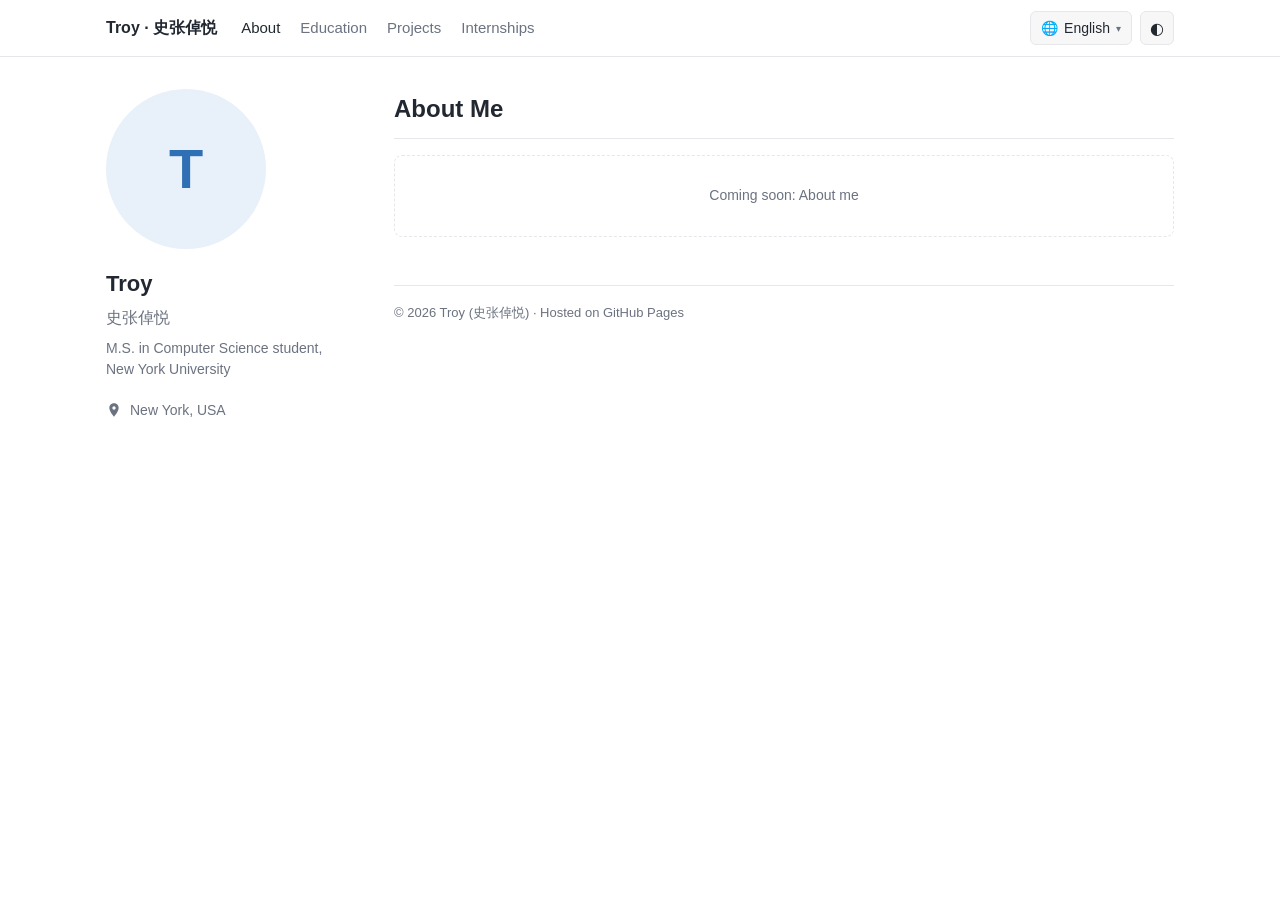
==== commit e733d20a: "Content in data files, editable via Pages CMS; add NYU info Co-Authored-By: Claude Opus 5.5 <noreply" ====
--- a/index.html
+++ b/index.html
@@ -24,17 +24,10 @@
   <main>
     <section>
       <h2><span class="zh">关于我</span><span class="en">About Me</span></h2>
-      <div class="placeholder"><span class="zh">待填写：个人介绍</span><span class="en">Coming soon: About me</span></div>
-      <!-- ✏️ 在这里写个人介绍，中英文各一份，然后删掉上面的 placeholder：
-      <p class="zh">你好！我是史张倬悦……</p>
-      <p class="en">Hi! I'm Troy……</p>
-      -->
+      <!-- 内容来自 data/ 目录下的 json 文件，请用 Pages CMS 编辑 -->
+      <div id="content"></div>
     </section>
-
-    <footer>
-      © <span id="year"></span>
-      <span class="zh">史张倬悦 Troy · 托管于 GitHub Pages</span><span class="en">Troy (史张倬悦) · Hosted on GitHub Pages</span>
-    </footer>
+    <footer id="footer"></footer>
   </main>
 </div>
 <script src="assets/site.js"></script>
--- a/assets/style.css
+++ b/assets/style.css
@@ -80,6 +80,10 @@
     flex-shrink: 0;
   }
 
+  /* 脚本渲染前先占住顶栏高度，避免页面跳动 */
+  #topbar { height: 57px; border-bottom: 1px solid var(--line); }
+  .card .card-desc p { font-size: 14px; color: var(--muted); margin: 6px 0 10px; }
+
   /* ---------- 主体布局 ---------- */
   .layout {
     max-width: 1100px; margin: 0 auto; padding: 32px 16px 64px;
